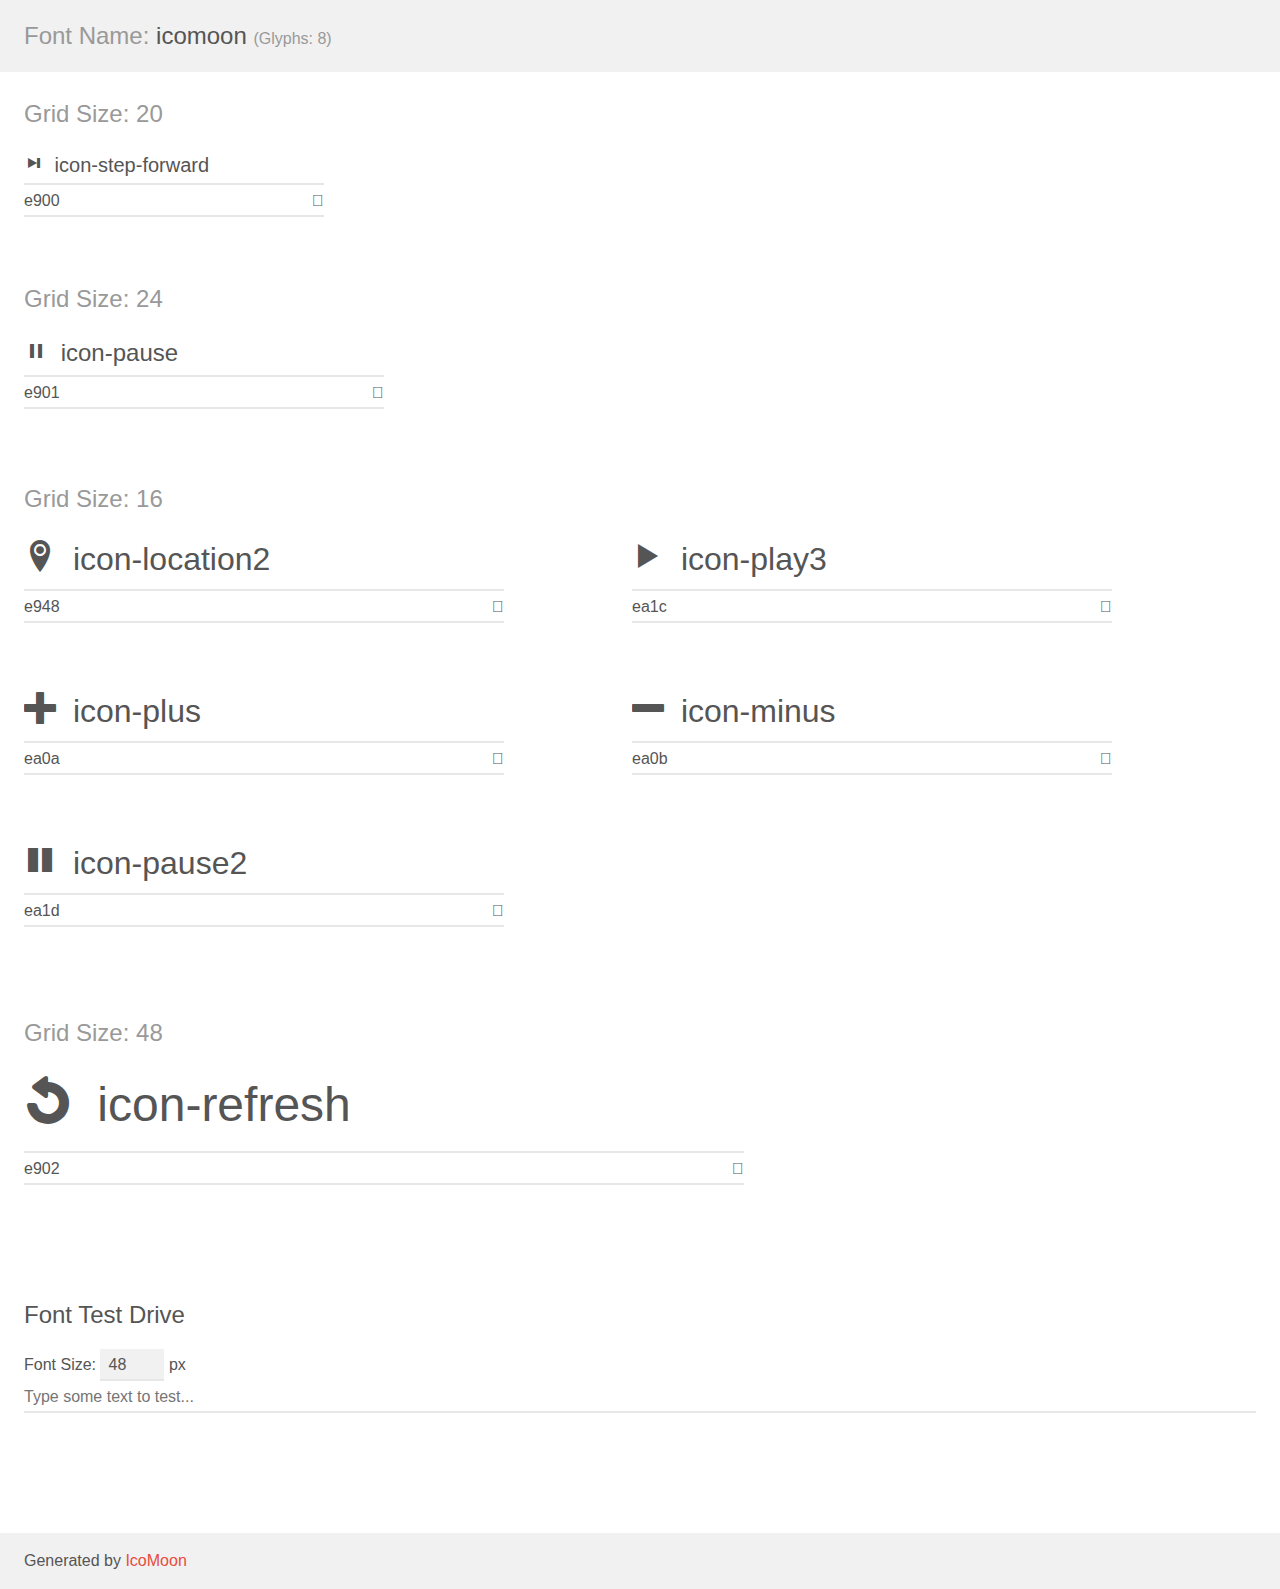
==== static/fonts/icomoon/demo.html @ 8e3c5f06 "first upload" ====
<!doctype html>
<html>
<head>
    <meta charset="utf-8">
    <title>IcoMoon Demo</title>
    <meta name="description" content="An Icon Font Generated By IcoMoon.io">
    <meta name="viewport" content="width=device-width, initial-scale=1">
    <link rel="stylesheet" href="demo-files/demo.css">
    <link rel="stylesheet" href="style.css"></head>
<body>
    <div class="bgc1 clearfix">
        <h1 class="mhmm mvm"><span class="fgc1">Font Name:</span> icomoon <small class="fgc1">(Glyphs:&nbsp;8)</small></h1>
    </div>
    <div class="clearfix mhl ptl">
        <h1 class="mvm mtn fgc1">Grid Size: 20</h1>
        <div class="glyph fs1">
            <div class="clearfix bshadow0 pbs">
                <span class="icon-step-forward"></span>
                <span class="mls"> icon-step-forward</span>
            </div>
            <fieldset class="fs0 size1of1 clearfix hidden-false">
                <input type="text" readonly value="e900" class="unit size1of2" />
                <input type="text" maxlength="1" readonly value="&#xe900;" class="unitRight size1of2 talign-right" />
            </fieldset>
            <div class="fs0 bshadow0 clearfix hidden-true">
                <span class="unit pvs fgc1">liga: </span>
                <input type="text" readonly value="" class="liga unitRight" />
            </div>
        </div>
    </div>
    <div class="clearfix mhl ptl">
        <h1 class="mvm mtn fgc1">Grid Size: 24</h1>
        <div class="glyph fs2">
            <div class="clearfix bshadow0 pbs">
                <span class="icon-pause"></span>
                <span class="mls"> icon-pause</span>
            </div>
            <fieldset class="fs0 size1of1 clearfix hidden-false">
                <input type="text" readonly value="e901" class="unit size1of2" />
                <input type="text" maxlength="1" readonly value="&#xe901;" class="unitRight size1of2 talign-right" />
            </fieldset>
            <div class="fs0 bshadow0 clearfix hidden-true">
                <span class="unit pvs fgc1">liga: </span>
                <input type="text" readonly value="" class="liga unitRight" />
            </div>
        </div>
    </div>
    <div class="clearfix mhl ptl">
        <h1 class="mvm mtn fgc1">Grid Size: 16</h1>
        <div class="glyph fs3">
            <div class="clearfix bshadow0 pbs">
                <span class="icon-location2"></span>
                <span class="mls"> icon-location2</span>
            </div>
            <fieldset class="fs0 size1of1 clearfix hidden-false">
                <input type="text" readonly value="e948" class="unit size1of2" />
                <input type="text" maxlength="1" readonly value="&#xe948;" class="unitRight size1of2 talign-right" />
            </fieldset>
            <div class="fs0 bshadow0 clearfix hidden-true">
                <span class="unit pvs fgc1">liga: </span>
                <input type="text" readonly value="location2, map-marker2" class="liga unitRight" />
            </div>
        </div>
        <div class="glyph fs3">
            <div class="clearfix bshadow0 pbs">
                <span class="icon-play3"></span>
                <span class="mls"> icon-play3</span>
            </div>
            <fieldset class="fs0 size1of1 clearfix hidden-false">
                <input type="text" readonly value="ea1c" class="unit size1of2" />
                <input type="text" maxlength="1" readonly value="&#xea1c;" class="unitRight size1of2 talign-right" />
            </fieldset>
            <div class="fs0 bshadow0 clearfix hidden-true">
                <span class="unit pvs fgc1">liga: </span>
                <input type="text" readonly value="play3, player8" class="liga unitRight" />
            </div>
        </div>
        <div class="glyph fs3">
            <div class="clearfix bshadow0 pbs">
                <span class="icon-plus"></span>
                <span class="mls"> icon-plus</span>
            </div>
            <fieldset class="fs0 size1of1 clearfix hidden-false">
                <input type="text" readonly value="ea0a" class="unit size1of2" />
                <input type="text" maxlength="1" readonly value="&#xea0a;" class="unitRight size1of2 talign-right" />
            </fieldset>
            <div class="fs0 bshadow0 clearfix hidden-true">
                <span class="unit pvs fgc1">liga: </span>
                <input type="text" readonly value="plus, add" class="liga unitRight" />
            </div>
        </div>
        <div class="glyph fs3">
            <div class="clearfix bshadow0 pbs">
                <span class="icon-minus"></span>
                <span class="mls"> icon-minus</span>
            </div>
            <fieldset class="fs0 size1of1 clearfix hidden-false">
                <input type="text" readonly value="ea0b" class="unit size1of2" />
                <input type="text" maxlength="1" readonly value="&#xea0b;" class="unitRight size1of2 talign-right" />
            </fieldset>
            <div class="fs0 bshadow0 clearfix hidden-true">
                <span class="unit pvs fgc1">liga: </span>
                <input type="text" readonly value="minus, subtract" class="liga unitRight" />
            </div>
        </div>
        <div class="glyph fs3">
            <div class="clearfix bshadow0 pbs">
                <span class="icon-pause2"></span>
                <span class="mls"> icon-pause2</span>
            </div>
            <fieldset class="fs0 size1of1 clearfix hidden-false">
                <input type="text" readonly value="ea1d" class="unit size1of2" />
                <input type="text" maxlength="1" readonly value="&#xea1d;" class="unitRight size1of2 talign-right" />
            </fieldset>
            <div class="fs0 bshadow0 clearfix hidden-true">
                <span class="unit pvs fgc1">liga: </span>
                <input type="text" readonly value="pause2, player9" class="liga unitRight" />
            </div>
        </div>
    </div>
    <div class="clearfix mhl ptl">
        <h1 class="mvm mtn fgc1">Grid Size: 48</h1>
        <div class="glyph fs4">
            <div class="clearfix bshadow0 pbs">
                <span class="icon-refresh"></span>
                <span class="mls"> icon-refresh</span>
            </div>
            <fieldset class="fs0 size1of1 clearfix hidden-false">
                <input type="text" readonly value="e902" class="unit size1of2" />
                <input type="text" maxlength="1" readonly value="&#xe902;" class="unitRight size1of2 talign-right" />
            </fieldset>
            <div class="fs0 bshadow0 clearfix hidden-true">
                <span class="unit pvs fgc1">liga: </span>
                <input type="text" readonly value="" class="liga unitRight" />
            </div>
        </div>
    </div>

    <!--[if gt IE 8]><!-->
    <div class="mhl clearfix mbl">
        <h1>Font Test Drive</h1>
        <label>
            Font Size: <input id="fontSize" type="number" class="textbox0 mbm"
            min="8" value="48" />
            px
        </label>
        <input id="testText" type="text" class="phl size1of1 mvl"
        placeholder="Type some text to test..." value=""/>
        <div id="testDrive" class="icon-" style="font-family: icomoon">&nbsp;
        </div>
    </div>
    <!--<![endif]-->
    <div class="bgc1 clearfix">
        <p class="mhl">Generated by <a href="https://icomoon.io/app">IcoMoon</a></p>
    </div>

    <script src="demo-files/demo.js"></script>
</body>
</html>
---- static/fonts/icomoon/demo-files/demo.css ----
body {
  padding: 0;
  margin: 0;
  font-family: sans-serif;
  font-size: 1em;
  line-height: 1.5;
  color: #555;
  background: #fff;
}
h1 {
  font-size: 1.5em;
  font-weight: normal;
}
small {
  font-size: .66666667em;
}
a {
  color: #e74c3c;
  text-decoration: none;
}
a:hover, a:focus {
  box-shadow: 0 1px #e74c3c;
}
.bshadow0, input {
  box-shadow: inset 0 -2px #e7e7e7;
}
input:hover {
  box-shadow: inset 0 -2px #ccc;
}
input, fieldset {
  font-family: sans-serif;
  font-size: 1em;
  margin: 0;
  padding: 0;
  border: 0;
}
input {
  color: inherit;
  line-height: 1.5;
  height: 1.5em;
  padding: .25em 0;
}
input:focus {
  outline: none;
  box-shadow: inset 0 -2px #449fdb;
}
.glyph {
  font-size: 16px;
  width: 15em;
  padding-bottom: 1em;
  margin-right: 4em;
  margin-bottom: 1em;
  float: left;
  overflow: hidden;
}
.liga {
  width: 80%;
  width: calc(100% - 2.5em);
}
.talign-right {
  text-align: right;
}
.talign-center {
  text-align: center;
}
.bgc1 {
  background: #f1f1f1;
}
.fgc1 {
  color: #999;
}
.fgc0 {
  color: #000;
}
p {
  margin-top: 1em;
  margin-bottom: 1em;
}
.mvm {
  margin-top: .75em;
  margin-bottom: .75em;
}
.mtn {
  margin-top: 0;
}
.mtl, .mal {
  margin-top: 1.5em;
}
.mbl, .mal {
  margin-bottom: 1.5em;
}
.mal, .mhl {
  margin-left: 1.5em;
  margin-right: 1.5em;
}
.mhmm {
  margin-left: 1em;
  margin-right: 1em;
}
.mls {
  margin-left: .25em;
}
.ptl {
  padding-top: 1.5em;
}
.pbs, .pvs {
  padding-bottom: .25em;
}
.pvs, .pts {
  padding-top: .25em;
}
.unit {
  float: left;
}
.unitRight {
  float: right;
}
.size1of2 {
  width: 50%;
}
.size1of1 {
  width: 100%;
}
.clearfix:before, .clearfix:after {
  content: " ";
  display: table;
}
.clearfix:after {
  clear: both;
}
.hidden-true {
  display: none;
}
.textbox0 {
  width: 3em;
  background: #f1f1f1;
  padding: .25em .5em;
  line-height: 1.5;
  height: 1.5em;
}
#testDrive {
  display: block;
  padding-top: 24px;
  line-height: 1.5;
}
.fs0 {
  font-size: 16px;
}
.fs1 {
  font-size: 20px;
}
.fs2 {
  font-size: 24px;
}
.fs3 {
  font-size: 32px;
}
.fs4 {
  font-size: 48px;
}
---- static/fonts/icomoon/style.css ----
@font-face {
  font-family: 'icomoon';
  src:  url('fonts/icomoon.eot?bupolf');
  src:  url('fonts/icomoon.eot?bupolf#iefix') format('embedded-opentype'),
    url('fonts/icomoon.ttf?bupolf') format('truetype'),
    url('fonts/icomoon.woff?bupolf') format('woff'),
    url('fonts/icomoon.svg?bupolf#icomoon') format('svg');
  font-weight: normal;
  font-style: normal;
  font-display: block;
}

[class^="icon-"], [class*=" icon-"] {
  /* use !important to prevent issues with browser extensions that change fonts */
  font-family: 'icomoon' !important;
  speak: none;
  font-style: normal;
  font-weight: normal;
  font-variant: normal;
  text-transform: none;
  line-height: 1;

  /* Better Font Rendering =========== */
  -webkit-font-smoothing: antialiased;
  -moz-osx-font-smoothing: grayscale;
}

.icon-step-forward:before {
  content: "\e900";
}
.icon-pause:before {
  content: "\e901";
}
.icon-location2:before {
  content: "\e948";
}
.icon-play3:before {
  content: "\ea1c";
}
.icon-plus:before {
  content: "\ea0a";
}
.icon-minus:before {
  content: "\ea0b";
}
.icon-pause2:before {
  content: "\ea1d";
}
.icon-refresh:before {
  content: "\e902";
}
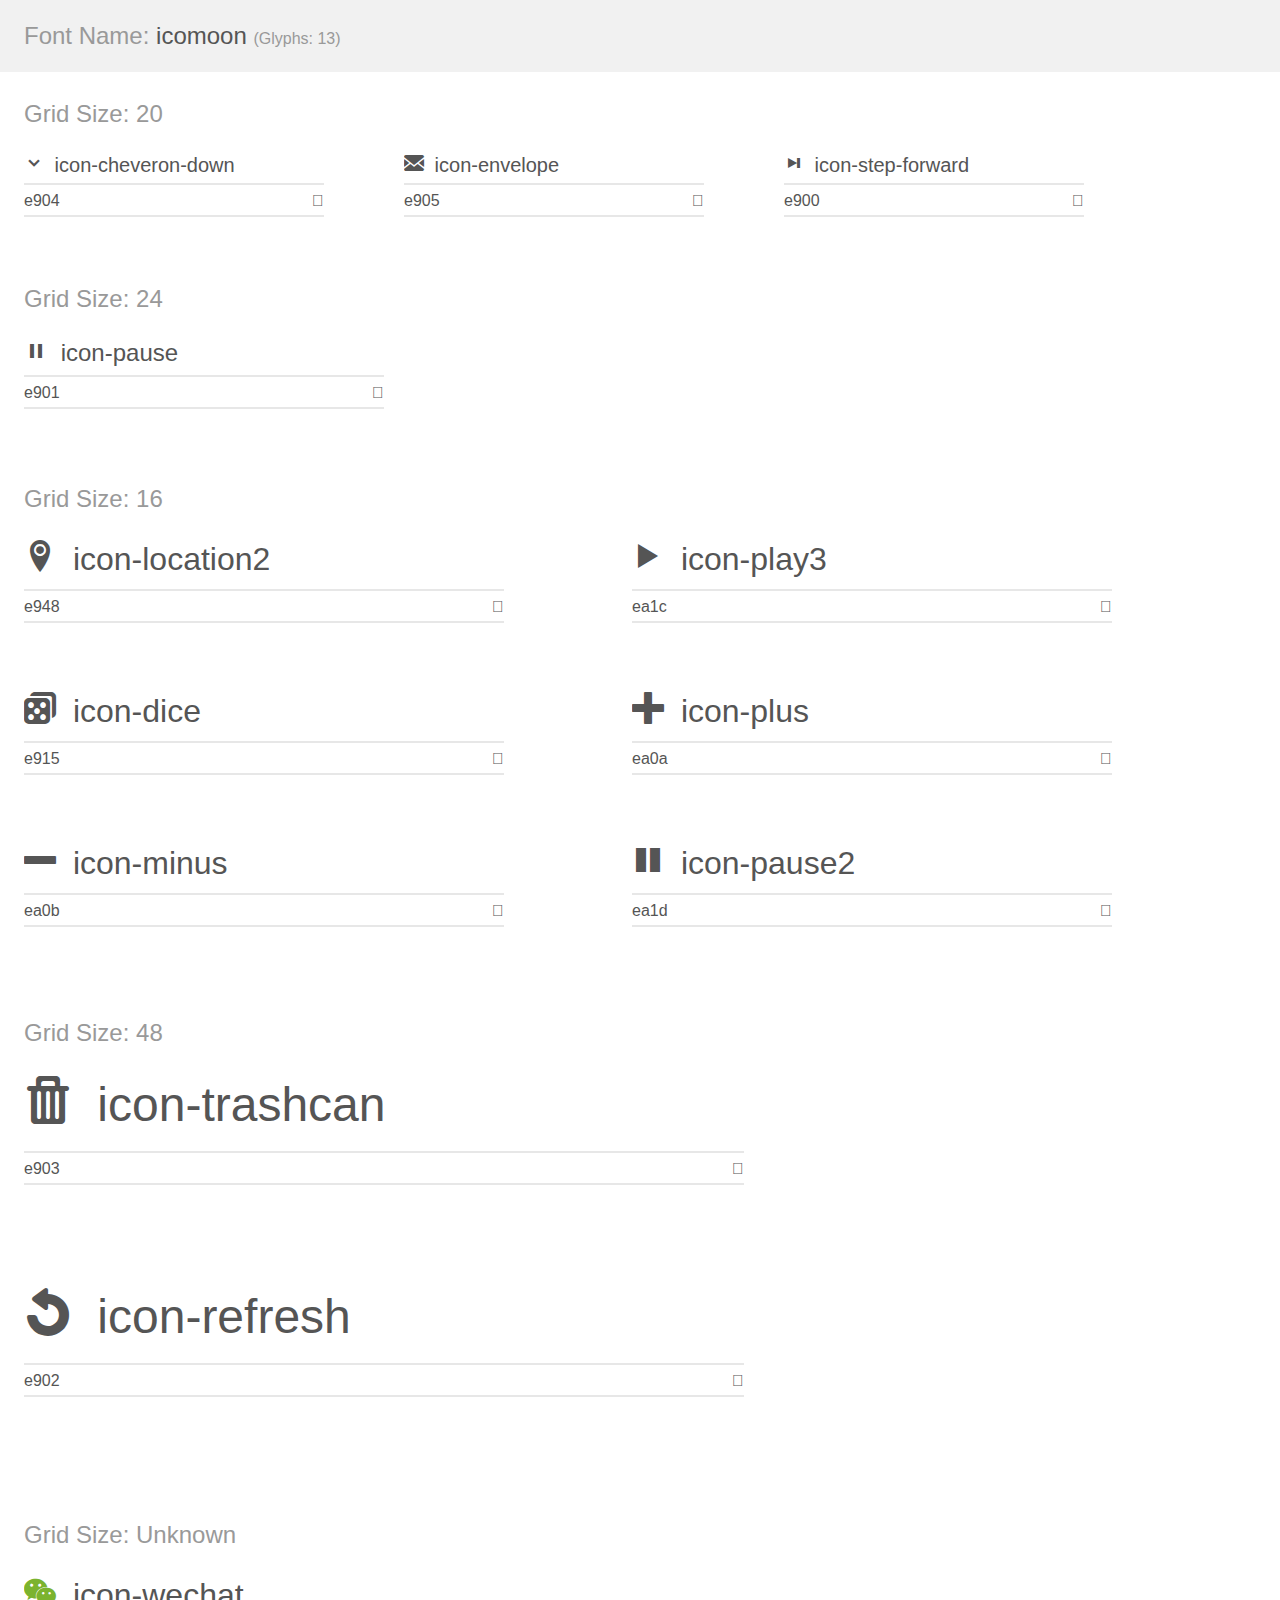
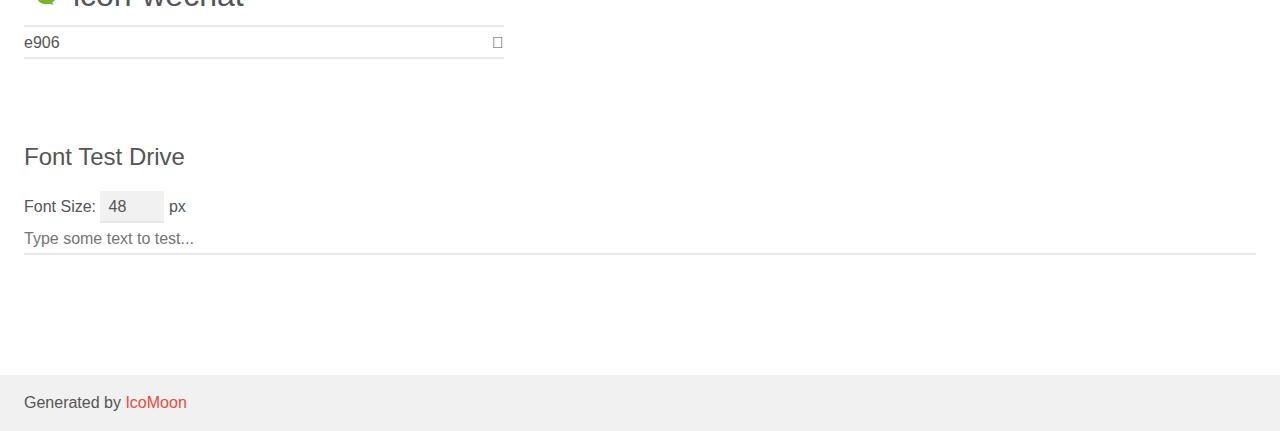
==== commit 17e5acb4: "Visualizing Convolutional Neural Networks 1.0" ====
--- a/static/fonts/icomoon/demo.html
+++ b/static/fonts/icomoon/demo.html
@@ -9,12 +9,40 @@
     <link rel="stylesheet" href="style.css"></head>
 <body>
     <div class="bgc1 clearfix">
-        <h1 class="mhmm mvm"><span class="fgc1">Font Name:</span> icomoon <small class="fgc1">(Glyphs:&nbsp;8)</small></h1>
+        <h1 class="mhmm mvm"><span class="fgc1">Font Name:</span> icomoon <small class="fgc1">(Glyphs:&nbsp;13)</small></h1>
     </div>
     <div class="clearfix mhl ptl">
         <h1 class="mvm mtn fgc1">Grid Size: 20</h1>
         <div class="glyph fs1">
             <div class="clearfix bshadow0 pbs">
+                <span class="icon-cheveron-down"></span>
+                <span class="mls"> icon-cheveron-down</span>
+            </div>
+            <fieldset class="fs0 size1of1 clearfix hidden-false">
+                <input type="text" readonly value="e904" class="unit size1of2" />
+                <input type="text" maxlength="1" readonly value="&#xe904;" class="unitRight size1of2 talign-right" />
+            </fieldset>
+            <div class="fs0 bshadow0 clearfix hidden-true">
+                <span class="unit pvs fgc1">liga: </span>
+                <input type="text" readonly value="" class="liga unitRight" />
+            </div>
+        </div>
+        <div class="glyph fs1">
+            <div class="clearfix bshadow0 pbs">
+                <span class="icon-envelope"></span>
+                <span class="mls"> icon-envelope</span>
+            </div>
+            <fieldset class="fs0 size1of1 clearfix hidden-false">
+                <input type="text" readonly value="e905" class="unit size1of2" />
+                <input type="text" maxlength="1" readonly value="&#xe905;" class="unitRight size1of2 talign-right" />
+            </fieldset>
+            <div class="fs0 bshadow0 clearfix hidden-true">
+                <span class="unit pvs fgc1">liga: </span>
+                <input type="text" readonly value="" class="liga unitRight" />
+            </div>
+        </div>
+        <div class="glyph fs1">
+            <div class="clearfix bshadow0 pbs">
                 <span class="icon-step-forward"></span>
                 <span class="mls"> icon-step-forward</span>
             </div>
@@ -77,6 +105,20 @@
         </div>
         <div class="glyph fs3">
             <div class="clearfix bshadow0 pbs">
+                <span class="icon-dice"></span>
+                <span class="mls"> icon-dice</span>
+            </div>
+            <fieldset class="fs0 size1of1 clearfix hidden-false">
+                <input type="text" readonly value="e915" class="unit size1of2" />
+                <input type="text" maxlength="1" readonly value="&#xe915;" class="unitRight size1of2 talign-right" />
+            </fieldset>
+            <div class="fs0 bshadow0 clearfix hidden-true">
+                <span class="unit pvs fgc1">liga: </span>
+                <input type="text" readonly value="dice, game" class="liga unitRight" />
+            </div>
+        </div>
+        <div class="glyph fs3">
+            <div class="clearfix bshadow0 pbs">
                 <span class="icon-plus"></span>
                 <span class="mls"> icon-plus</span>
             </div>
@@ -122,12 +164,43 @@
         <h1 class="mvm mtn fgc1">Grid Size: 48</h1>
         <div class="glyph fs4">
             <div class="clearfix bshadow0 pbs">
+                <span class="icon-trashcan"></span>
+                <span class="mls"> icon-trashcan</span>
+            </div>
+            <fieldset class="fs0 size1of1 clearfix hidden-false">
+                <input type="text" readonly value="e903" class="unit size1of2" />
+                <input type="text" maxlength="1" readonly value="&#xe903;" class="unitRight size1of2 talign-right" />
+            </fieldset>
+            <div class="fs0 bshadow0 clearfix hidden-true">
+                <span class="unit pvs fgc1">liga: </span>
+                <input type="text" readonly value="" class="liga unitRight" />
+            </div>
+        </div>
+        <div class="glyph fs4">
+            <div class="clearfix bshadow0 pbs">
                 <span class="icon-refresh"></span>
                 <span class="mls"> icon-refresh</span>
             </div>
             <fieldset class="fs0 size1of1 clearfix hidden-false">
                 <input type="text" readonly value="e902" class="unit size1of2" />
                 <input type="text" maxlength="1" readonly value="&#xe902;" class="unitRight size1of2 talign-right" />
+            </fieldset>
+            <div class="fs0 bshadow0 clearfix hidden-true">
+                <span class="unit pvs fgc1">liga: </span>
+                <input type="text" readonly value="" class="liga unitRight" />
+            </div>
+        </div>
+    </div>
+    <div class="clearfix mhl ptl">
+        <h1 class="mvm mtn fgc1">Grid Size: Unknown</h1>
+        <div class="glyph fs5">
+            <div class="clearfix bshadow0 pbs">
+                <span class="icon-wechat"></span>
+                <span class="mls"> icon-wechat</span>
+            </div>
+            <fieldset class="fs0 size1of1 clearfix hidden-false">
+                <input type="text" readonly value="e906" class="unit size1of2" />
+                <input type="text" maxlength="1" readonly value="&#xe906;" class="unitRight size1of2 talign-right" />
             </fieldset>
             <div class="fs0 bshadow0 clearfix hidden-true">
                 <span class="unit pvs fgc1">liga: </span>
--- a/static/fonts/icomoon/demo-files/demo.css
+++ b/static/fonts/icomoon/demo-files/demo.css
@@ -158,4 +158,7 @@
 .fs4 {
   font-size: 48px;
 }
+.fs5 {
+  font-size: 32px;
+}
 
--- a/static/fonts/icomoon/style.css
+++ b/static/fonts/icomoon/style.css
@@ -1,10 +1,10 @@
 @font-face {
   font-family: 'icomoon';
-  src:  url('fonts/icomoon.eot?bupolf');
-  src:  url('fonts/icomoon.eot?bupolf#iefix') format('embedded-opentype'),
-    url('fonts/icomoon.ttf?bupolf') format('truetype'),
-    url('fonts/icomoon.woff?bupolf') format('woff'),
-    url('fonts/icomoon.svg?bupolf#icomoon') format('svg');
+  src:  url('fonts/icomoon.eot?lzvbxr');
+  src:  url('fonts/icomoon.eot?lzvbxr#iefix') format('embedded-opentype'),
+    url('fonts/icomoon.ttf?lzvbxr') format('truetype'),
+    url('fonts/icomoon.woff?lzvbxr') format('woff'),
+    url('fonts/icomoon.svg?lzvbxr#icomoon') format('svg');
   font-weight: normal;
   font-style: normal;
   font-display: block;
@@ -25,6 +25,12 @@
   -moz-osx-font-smoothing: grayscale;
 }
 
+.icon-cheveron-down:before {
+  content: "\e904";
+}
+.icon-envelope:before {
+  content: "\e905";
+}
 .icon-step-forward:before {
   content: "\e900";
 }
@@ -37,6 +43,9 @@
 .icon-play3:before {
   content: "\ea1c";
 }
+.icon-dice:before {
+  content: "\e915";
+}
 .icon-plus:before {
   content: "\ea0a";
 }
@@ -46,6 +55,13 @@
 .icon-pause2:before {
   content: "\ea1d";
 }
+.icon-trashcan:before {
+  content: "\e903";
+}
 .icon-refresh:before {
   content: "\e902";
 }
+.icon-wechat:before {
+  content: "\e906";
+  color: #7bb32e;
+}
